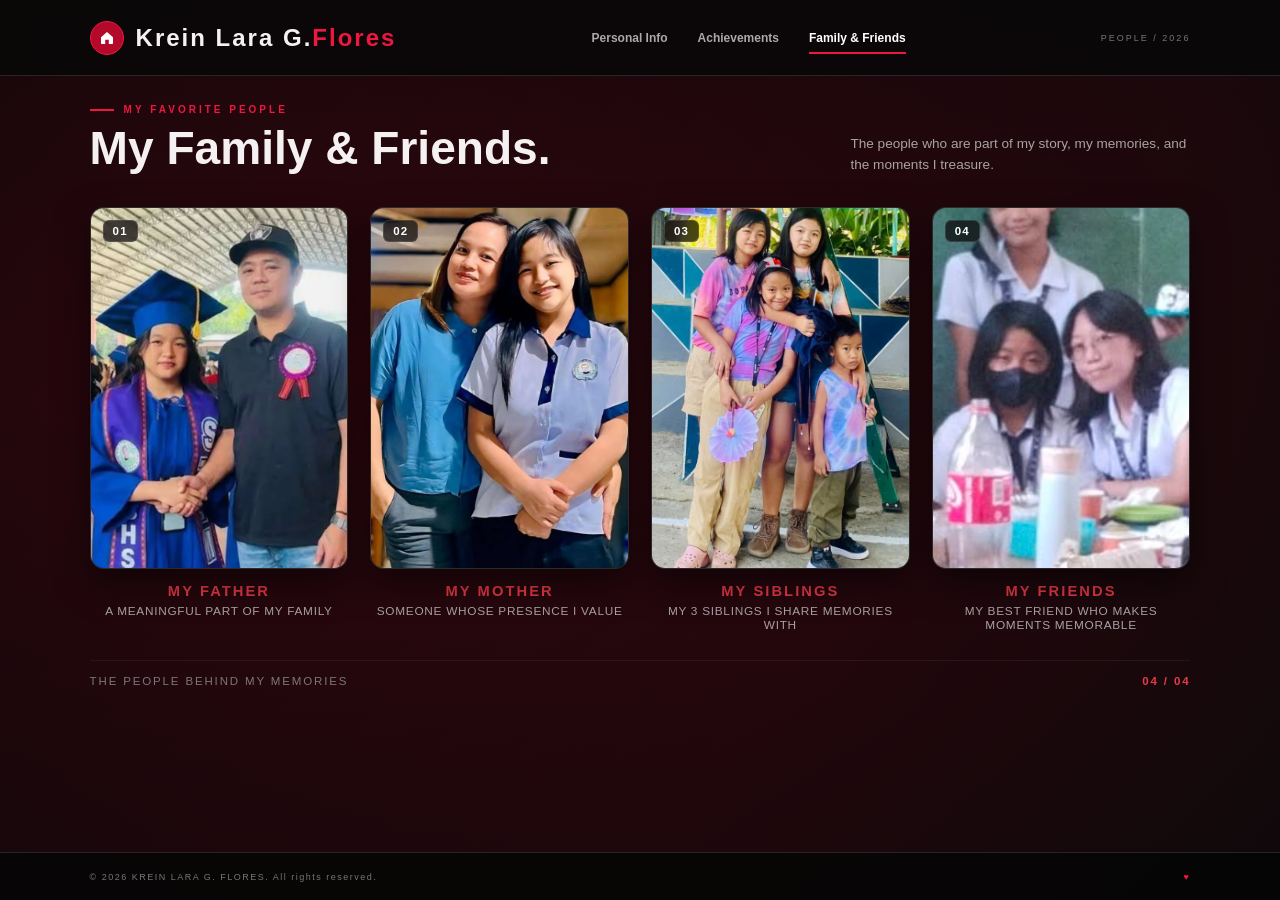
==== family.html @ 71e2ba6a "Add files via upload" ====
<!DOCTYPE html>
<html lang="en">

<head>
    <meta charset="UTF-8">
    <meta name="viewport" content="width=device-width, initial-scale=1.0">

    <title>FLORES.IFF | Family & Friends</title>

    <link rel="stylesheet" href="style.css">

    <style>
        /* =====================================
           HEADER: HOME ICON + NAME
        ===================================== */

        .brand-group {
            display: flex;
            align-items: center;
            gap: 12px;
            flex-shrink: 0;
        }

        .home-icon {
            width: 34px;
            height: 34px;
            min-width: 34px;
            display: flex;
            align-items: center;
            justify-content: center;
            background: #b5092b;
            border: 1px solid #ed1740;
            border-radius: 50%;
            text-decoration: none;
            transition: 0.3s ease;
        }

        .home-icon svg {
            width: 16px;
            height: 16px;
            fill: #ffffff;
        }

        .home-icon:hover {
            background: #ed1740;
            transform: translateY(-3px);
            box-shadow: 0 5px 15px rgba(237, 23, 64, 0.35);
        }

        @media (max-width: 700px) {
            .brand-group {
                gap: 9px;
            }

            .home-icon {
                width: 31px;
                height: 31px;
                min-width: 31px;
            }
        }
    </style>
</head>

<body>

    <!-- BACKGROUND -->

    <div class="background-glow"></div>


    <!-- =====================================
         NAVIGATION
    ===================================== -->

    <header class="navbar">

        <div class="brand-group">

            <!-- CIRCULAR HOME BUTTON -->

            <a
                href="index.html"
                class="home-icon"
                aria-label="Home"
                title="Home"
            >
                <svg viewBox="0 0 24 24" aria-hidden="true">
                    <path d="M3 10.8L12 3l9 7.8v9.1a1.1 1.1 0 0 1-1.1 1.1h-5.2v-6.2H9.3V21H4.1A1.1 1.1 0 0 1 3 19.9z"/>
                </svg>
            </a>


            <!-- NAME -->

            <a href="index.html" class="logo">
                Krein Lara G.<span>Flores</span>
            </a>

        </div>


        <!-- NAVIGATION LINKS -->

        <nav>
            <a href="personal.html">Personal Info</a>
            <a href="achievements.html">Achievements</a>
            <a href="family.html" class="active">Family & Friends</a>
        </nav>


        <span class="nav-mark">
            PEOPLE / 2026
        </span>

    </header>


    <!-- =====================================
         FAMILY PAGE
    ===================================== -->

    <main class="page-content family-page">


        <!-- PAGE HEADING -->

        <section class="family-header">

            <div>

                <p class="eyebrow">
                    <span></span> MY FAVORITE PEOPLE
                </p>

                <h1>
                    My Family <span>& Friends.</span>
                </h1>

            </div>

            <p class="family-header-note">
                The people who are part of my story, my memories,
                and the moments I treasure.
            </p>

        </section>


        <!-- =====================================
             4-COLUMN PORTRAIT GRID
        ===================================== -->

        <section class="people-portrait-grid">


            <!-- FATHER -->

            <figure class="person-item">

                <div class="person-frame">

                    <img
                        src="father.png"
                        alt="Father"
                    >

                    <span class="person-num">01</span>

                </div>

                <figcaption class="person-caption">

                    <h3>MY FATHER</h3>

                    <p>
                        A meaningful part of my family
                    </p>

                </figcaption>

            </figure>


            <!-- MOTHER -->

            <figure class="person-item">

                <div class="person-frame">

                    <img
                        src="mother.png"
                        alt="Mother"
                    >

                    <span class="person-num">02</span>

                </div>

                <figcaption class="person-caption">

                    <h3>MY MOTHER</h3>

                    <p>
                        Someone whose presence I value
                    </p>

                </figcaption>

            </figure>


            <!-- SIBLINGS -->

            <figure class="person-item">

                <div class="person-frame">

                    <img
                        src="siblings.png"
                        alt="Siblings"
                    >

                    <span class="person-num">03</span>

                </div>

                <figcaption class="person-caption">

                    <h3>MY SIBLINGS</h3>

                    <p>
                        My 3 siblings I share memories with
                    </p>

                </figcaption>

            </figure>


            <!-- FRIENDS -->

            <figure class="person-item">

                <div class="person-frame">

                    <img
                        src="friend.png"
                        alt="Friends"
                    >

                    <span class="person-num">04</span>

                </div>

                <figcaption class="person-caption">

                    <h3>MY FRIENDS</h3>

                    <p>
                        My best friend who makes moments memorable
                    </p>

                </figcaption>

            </figure>

        </section>


        <!-- BOTTOM BAR -->

        <div class="family-bottom-bar">

            <span>
                THE PEOPLE BEHIND MY MEMORIES
            </span>

            <span class="accent-count">
                04 / 04
            </span>

        </div>

    </main>


    <!-- =====================================
         FOOTER
    ===================================== -->

    <footer class="footer">

        <span>
            © 2026 KREIN LARA G. FLORES. All rights reserved.
        </span>

        <span>
            <b>♥</b>
        </span>

    </footer>


    <!-- JAVASCRIPT -->

    <script src="script.js"></script>

</body>
</html>
---- style.css ----
/* =====================================
   FLORES.IFF — COMPLETE STYLE
===================================== */

:root {
    --black: #080808;
    --panel: #141112;
    --panel-light: #201719;
    --red: #b5092b;
    --bright: #ed1740;
    --muted: #a8a0a2;
    --white: #f5f0f1;
    --line: rgba(255,255,255,.12);
}

* {
    margin: 0;
    padding: 0;
    box-sizing: border-box;
}

html {
    scroll-behavior: smooth;
}

body {
    width: 100%;
    height: 100vh;
    height: 100dvh;
    overflow: hidden;
    background: var(--black);
    color: var(--white);
    font-family: Arial, Helvetica, sans-serif;
    position: relative;
}

/* BACKGROUND */

.background-glow {
    position: fixed;
    inset: 0;
    z-index: -2;
    pointer-events: none;
    background:
        radial-gradient(ellipse at 12% 20%, rgba(145,0,30,.24), transparent 38%),
        radial-gradient(ellipse at 90% 85%, rgba(100,0,15,.24), transparent 42%),
        linear-gradient(125deg, #080808, #16080b, #090909, #20070d);
    background-size: 200% 200%;
    animation: backgroundMove 15s ease-in-out infinite alternate;
}

@keyframes backgroundMove {
    from { background-position: 0% 40%; }
    to { background-position: 100% 60%; }
}

/* NAVIGATION */

.navbar {
    height: 76px;
    width: 100%;
    padding: 0 7%;
    display: flex;
    align-items: center;
    justify-content: space-between;
    border-bottom: 1px solid var(--line);
    background: rgba(8,8,8,.82);
    backdrop-filter: blur(15px);
    position: relative;
    z-index: 10;
}

.logo {
    color: var(--white);
    font-size: 24px;
    font-weight: 900;
    letter-spacing: 2px;
    text-decoration: none;
}

.logo span {
    color: var(--bright);
}

.navbar nav {
    display: flex;
    align-items: center;
    gap: 30px;
}

.navbar nav a {
    text-decoration: none;
    color: #aaa;
    font-size: 12px;
    font-weight: 700;
    transition: .3s;
    position: relative;
}

.navbar nav a::after {
    content: "";
    position: absolute;
    height: 2px;
    width: 0;
    left: 0;
    bottom: -9px;
    background: var(--bright);
    transition: .3s;
}

.navbar nav a:hover,
.navbar nav a.active {
    color: white;
}

.navbar nav a:hover::after,
.navbar nav a.active::after {
    width: 100%;
}

.nav-mark {
    font-size: 9px;
    color: #777;
    letter-spacing: 2px;
}

/* SHARED PAGE LAYOUT */

.page-content {
    height: calc(100dvh - 124px);
    width: 100%;
    padding: 28px 7%;
    position: relative;
    animation: pageEnter .7s ease both;
}

@keyframes pageEnter {
    from {
        opacity: 0;
        transform: translateX(28px);
    }
    to {
        opacity: 1;
        transform: translateX(0);
    }
}

.page-exit .page-content {
    animation: pageExit .35s ease forwards;
}

@keyframes pageExit {
    to {
        opacity: 0;
        transform: translateX(-28px);
    }
}

.eyebrow {
    color: var(--bright);
    font-size: 10px;
    letter-spacing: 3px;
    font-weight: 800;
    display: flex;
    align-items: center;
    gap: 10px;
}

.eyebrow span {
    width: 24px;
    height: 2px;
    background: var(--bright);
    display: inline-block;
}

.page-heading {
    text-align: center;
    margin-bottom: 25px;
}

.page-heading .eyebrow {
    justify-content: center;
}

.page-heading h1 {
    font-size: clamp(34px, 3.4vw, 55px);
    font-weight: 900;
    margin: 12px 0;
    letter-spacing: -2px;
}

.page-heading h1 span {
    color: var(--bright);
}

.heading-note {
    font-size: 13px;
    color: var(--muted);
}

/* HOME PAGE */

.home-layout {
    display: grid;
    grid-template-columns: 1.05fr .95fr;
    align-items: center;
    gap: 40px;
    padding-top: 20px;
    padding-bottom: 20px;
}

.home-copy {
    max-width: 650px;
    position: relative;
    z-index: 2;
}

.home-copy h1 {
    font-size: clamp(48px, 5.2vw, 84px);
    line-height: 1.02;
    letter-spacing: -4px;
    margin: 25px 0 18px;
    font-weight: 900;
}

.home-copy h1 span {
    color: var(--bright);
}

.home-copy h2 {
    font-size: clamp(16px, 1.5vw, 22px);
    color: #d8d0d2;
    font-weight: 500;
    margin-bottom: 22px;
}

.red-dot {
    color: var(--bright);
}

.home-description {
    max-width: 530px;
    color: var(--muted);
    font-size: 14px;
    line-height: 1.9;
}

.home-actions {
    display: flex;
    align-items: center;
    gap: 28px;
    margin-top: 32px;
}

.button {
    padding: 15px 20px;
    font-size: 10px;
    letter-spacing: 1px;
    font-weight: 800;
    text-decoration: none;
    transition: .3s;
}

.button-red {
    color: white;
    background: var(--red);
    border: 1px solid var(--red);
}

.button-red span {
    margin-left: 15px;
}

.button-red:hover {
    background: var(--bright);
    transform: translateY(-4px);
    box-shadow: 0 10px 25px rgba(237,23,64,.2);
}

.text-link {
    color: #ddd;
    text-decoration: none;
    font-size: 10px;
    font-weight: 800;
    letter-spacing: 1px;
    transition: .3s;
}

.text-link span {
    color: var(--bright);
    margin-left: 8px;
}

.text-link:hover {
    color: var(--bright);
}

.home-bottom-note {
    display: flex;
    gap: 25px;
    margin-top: 65px;
    color: #777;
    font-size: 9px;
    letter-spacing: 2px;
}

.home-bottom-note span:first-child {
    color: var(--bright);
}

.home-visual {
    height: 100%;
    min-height: 0;
    position: relative;
    display: flex;
    justify-content: center;
    align-items: center;
}

.portrait-wrap {
    width: min(80%, 450px);
    aspect-ratio: 2 / 3;
    max-height: 100vh; 
    min-height: 350px;
    position: relative;
    z-index: 2;
    animation: portraitFloat 5s ease-in-out infinite;
}

.portrait-wrap img {
    width: 100%;
    height: 100%;
    object-fit: contain; 
    display: block;
}


.portrait-backdrop {
    position: absolute;
    inset: 18px -18px -18px 18px;
    border: 1px solid var(--bright);
    background: rgba(181,9,43,.12);
}

.home-portrait {
    width: 100%;
    height: 100%;
    object-fit: cover;
    display: block;
    position: relative;
    border: 1px solid rgba(255,255,255,.15);
}

.portrait-index {
    position: absolute;
    bottom: 13px;
    left: 13px;
    background: rgba(0,0,0,.75);
    padding: 8px 12px;
    font-size: 9px;
    letter-spacing: 2px;
}

.portrait-label {
    position: absolute;
    color: #999;
    font-size: 9px;
    letter-spacing: 3px;
    z-index: 3;
}

.label-top {
    top: 10%;
    left: 5%;
}

.label-bottom {
    bottom: 8%;
    right: 0;
}

.orbit {
    position: absolute;
    border: 1px solid rgba(237,23,64,.15);
    border-radius: 50%;
    pointer-events: none;
}

.orbit-one {
    width: 440px;
    height: 440px;
}

.orbit-two {
    width: 520px;
    height: 520px;
}

.side-decoration {
    position: absolute;
    right: 2%;
    top: 40%;
    writing-mode: vertical-rl;
    color: rgba(255,255,255,.2);
    font-size: 8px;
    letter-spacing: 4px;
}

@keyframes portraitFloat {
    0%,100% { transform: translateY(0); }
    50% { transform: translateY(-10px); }
}

/* PERSONAL INFORMATION */

.personal-layout {
    display: flex;
    flex-direction: column;
    justify-content: center;
}

.profile-dashboard {
    display: grid;
    grid-template-columns: .75fr 1.5fr;
    gap: 20px;
    width: 100%;
    max-width: 1250px;
    margin: 0 auto;
    min-height: 0;
    flex: 1;
}

.profile-panel {
    background: linear-gradient(150deg, #211114, #111);
    border: 1px solid var(--line);
    border-bottom: 3px solid var(--red);
    padding: 22px;
    display: flex;
    flex-direction: column;
    justify-content: center;
}

.profile-photo {
    width: 100%;
    height: 230px;
    overflow: hidden;
    margin-bottom: 18px;
    border: 1px solid rgba(237,23,64,.55);
}

.profile-photo img {
    width: 100%;
    height: 100%;
    object-fit: cover;
}

.profile-tag,
.panel-number,
.section-kicker {
    font-size: 9px;
    letter-spacing: 2px;
    color: var(--bright);
    font-weight: 800;
}

.profile-panel h2 {
    font-size: 28px;
    margin: 10px 0 5px;
}

.profile-course {
    color: var(--muted);
    font-size: 12px;
}

.profile-divider {
    height: 1px;
    width: 100%;
    background: var(--line);
    margin: 20px 0;
}

.profile-quote {
    color: #c7bfc1;
    font-size: 13px;
    line-height: 1.7;
    font-style: italic;
}

.profile-information {
    display: grid;
    grid-template-columns: 1fr 1fr;
    grid-template-rows: 1fr 1fr;
    gap: 14px;
}

.detail-panel {
    padding: 20px;
    background: rgba(20,17,18,.9);
    border: 1px solid var(--line);
    transition: .3s;
}

.detail-panel:hover {
    border-color: rgba(237,23,64,.6);
    background: #211316;
    transform: translateY(-3px);
}

.detail-panel h2 {
    font-size: 19px;
    margin: 12px 0;
}

.detail-panel p {
    color: var(--muted);
    font-size: 12px;
    line-height: 1.8;
}

.about-panel {
    grid-column: span 2;
}

.tag-list {
    display: flex;
    flex-wrap: wrap;
    gap: 8px;
}

.tag-list span {
    border: 1px solid rgba(237,23,64,.35);
    color: #ddd;
    padding: 8px 10px;
    font-size: 10px;
    background: rgba(181,9,43,.08);
}

.page-counter {
    position: absolute;
    right: 7%;
    bottom: 12px;
    color: var(--bright);
    font-size: 12px;
    letter-spacing: 2px;
}

.page-counter span {
    color: #777;
}

/* EDUCATION AND ACHIEVEMENTS */

.education-layout {
    display: flex;
    flex-direction: column;
    justify-content: center;
}

.education-main {
    display: grid;
    grid-template-columns: 1.15fr .85fr;
    gap: 35px;
    max-width: 1300px;
    width: 100%;
    margin: 5px auto 0;
    flex: 1;
    min-height: 0;
    align-items: center;
}

.timeline-area,
.recognition-area {
    min-width: 0;
}

.timeline-heading h2,
.recognition-area > h2 {
    font-size: 25px;
    margin: 12px 0 25px;
}

.timeline {
    border-left: 1px solid rgba(237,23,64,.6);
    margin-left: 8px;
    padding-left: 27px;
}

.timeline-entry {
    position: relative;
    padding-bottom: 35px;
}

.timeline-entry:last-child {
    padding-bottom: 0;
}

.timeline-marker {
    position: absolute;
    width: 13px;
    height: 13px;
    border-radius: 50%;
    background: var(--bright);
    left: -34px;
    top: 4px;
    box-shadow: 0 0 15px rgba(237,23,64,.5);
}

.timeline-content {
    background: rgba(20,17,18,.88);
    border: 1px solid var(--line);
    padding: 22px;
    transition: .3s;
}

.timeline-content:hover {
    border-color: var(--bright);
    transform: translateX(5px);
}

.timeline-date {
    color: var(--bright);
    font-size: 9px;
    font-weight: 800;
    letter-spacing: 2px;
}

.timeline-content h3 {
    font-size: 20px;
    margin: 10px 0 5px;
}

.timeline-level {
    color: #eee !important;
    font-size: 9px !important;
    letter-spacing: 2px;
    font-weight: 800;
    margin-bottom: 10px;
}

.timeline-content p {
    color: var(--muted);
    font-size: 12px;
    line-height: 1.7;
}

.recognition-area {
    background: linear-gradient(145deg, rgba(50,9,18,.55), rgba(15,15,15,.9));
    border: 1px solid var(--line);
    padding: 25px;
}

.recognition-area > h2 {
    margin-bottom: 18px;
}

.award-display {
    background: rgba(0,0,0,.25);
    border: 1px solid var(--line);
    padding: 12px;
}

.award-photo {
    height: 210px;
    position: relative;
    overflow: hidden;
}

.award-photo img {
    width: 100%;
    height: 100%;
    object-fit: cover;
    transition: .4s;
}

.award-display:hover .award-photo img {
    transform: scale(1.04);
}

.photo-corner {
    position: absolute;
    bottom: 10px;
    left: 10px;
    background: rgba(0,0,0,.8);
    padding: 7px 10px;
    font-size: 9px;
    letter-spacing: 1px;
}

.award-info {
    padding: 17px 5px 7px;
}

.award-type {
    color: var(--bright);
    font-size: 9px;
    letter-spacing: 2px;
    font-weight: 800;
}

.award-info h3 {
    font-size: 24px;
    margin: 8px 0;
}

.award-info p {
    color: var(--muted);
    font-size: 12px;
    line-height: 1.7;
}

/* FAMILY GALLERY */

.family-layout {
    display: flex;
    flex-direction: column;
    justify-content: center;
}

.family-intro {
    display: flex;
    justify-content: space-between;
    align-items: end;
    gap: 30px;
    margin-bottom: 28px;
}

.family-intro h1 {
    font-size: clamp(38px, 4vw, 60px);
    line-height: 1.02;
    letter-spacing: -2px;
    margin-top: 13px;
}

.family-intro h1 span {
    color: var(--bright);
}

.family-intro-note {
    color: var(--muted);
    font-size: 12px;
    line-height: 1.8;
    max-width: 330px;
    padding-bottom: 5px;
}

.family-gallery {
    display: grid;
    grid-template-columns: repeat(4, minmax(0,1fr));
    gap: 17px;
}

.gallery-card {
    min-width: 0;
    background: rgba(20,17,18,.9);
    border: 1px solid var(--line);
    padding: 10px;
    transition: .3s;
}

.gallery-card:hover {
    border-color: var(--bright);
    transform: translateY(-6px);
    background: #211316;
}

.gallery-image {
    height: clamp(160px, 23vh, 220px);
    position: relative;
    overflow: hidden;
    background: #1b1718;
}

.gallery-image img {
    display: block;
    width: 100%;
    height: 100%;
    object-fit: cover;
    transition: transform .5s;
}

.gallery-card:hover .gallery-image img {
    transform: scale(1.06);
}

.gallery-number {
    position: absolute;
    top: 10px;
    left: 10px;
    background: rgba(0,0,0,.8);
    color: white;
    font-size: 10px;
    padding: 7px 9px;
    letter-spacing: 1px;
}

.gallery-caption {
    display: flex;
    justify-content: space-between;
    align-items: center;
    padding: 16px 5px 8px;
}

.gallery-category {
    color: var(--bright);
    font-size: 8px;
    font-weight: 800;
    letter-spacing: 2px;
}

.gallery-caption h2 {
    font-size: 19px;
    margin-top: 5px;
}

.gallery-arrow {
    font-size: 18px;
    color: var(--bright);
    transition: .3s;
}

.gallery-card:hover .gallery-arrow {
    transform: translate(3px,-3px);
}

.gallery-description {
    color: var(--muted);
    font-size: 11px;
    line-height: 1.6;
    padding: 0 5px 10px;
}

.family-bottom-note {
    display: flex;
    justify-content: space-between;
    margin-top: 23px;
    color: #777;
    font-size: 9px;
    letter-spacing: 2px;
}

.family-bottom-note span:last-child {
    color: var(--bright);
}

/* FOOTER */

.footer {
    height: 48px;
    width: 100%;
    display: flex;
    justify-content: space-between;
    align-items: center;
    padding: 0 7%;
    border-top: 1px solid var(--line);
    background: rgba(5,5,5,.85);
    color: #777;
    font-size: 9px;
    letter-spacing: 1.5px;
}

.footer b {
    color: var(--bright);
    margin-left: 6px;
}

/* INTRO SCREEN */

.intro-screen {
    position: fixed;
    inset: 0;
    z-index: 1000;
    display: flex;
    justify-content: center;
    align-items: center;
    background:
        radial-gradient(circle at center, rgba(150,0,30,.35), transparent 45%),
        linear-gradient(135deg, #080808, #26060e, #080808);
    transition: opacity .8s, visibility .8s;
}

.intro-screen.hide {
    opacity: 0;
    visibility: hidden;
    pointer-events: none;
}

.intro-content {
    text-align: center;
    animation: introAppear .9s ease both;
}

.intro-bunny {
    width: 100px;
    height: 100px;
    object-fit: contain;
    animation: bunnyFloat 2s ease-in-out infinite;
}

.intro-brand {
    color: var(--bright);
    font-size: 12px;
    font-weight: 900;
    letter-spacing: 5px;
    margin-top: 15px;
}

.intro-content h1 {
    font-size: clamp(20px, 3vw, 34px);
    letter-spacing: 5px;
    margin-top: 12px;
}

.intro-line {
    display: block;
    width: 55px;
    height: 2px;
    background: var(--bright);
    margin: 23px auto 0;
    animation: lineExpand 1s ease-in-out infinite alternate;
}

@keyframes introAppear {
    from { opacity: 0; transform: scale(.8); }
    to { opacity: 1; transform: scale(1); }
}

@keyframes bunnyFloat {
    0%,100% { transform: translateY(0); }
    50% { transform: translateY(-10px); }
}

@keyframes lineExpand {
    from { width: 35px; }
    to { width: 100px; }
}

/* SMALL DESKTOP HEIGHTS */

@media (min-width: 761px) and (max-height: 780px) {
    .navbar {
        height: 65px;
    }

    .footer {
        height: 42px;
    }

    .page-content {
        height: calc(100dvh - 107px);
        padding-top: 15px;
        padding-bottom: 15px;
    }

    .home-copy h1 {
        font-size: clamp(42px, 4.5vw, 65px);
    }

    .portrait-wrap {
        height: 65%;
        min-height: 270px;
    }

    .profile-photo {
        height: 180px;
    }

    .detail-panel {
        padding: 14px;
    }

    .timeline-entry {
        padding-bottom: 17px;
    }

    .timeline-content {
        padding: 15px;
    }

    .award-photo {
        height: 160px;
    }

    .gallery-image {
        height: 19vh;
    }
}

/* TABLET */

@media (max-width: 1050px) and (min-width: 761px) {
    .navbar {
        padding: 0 4%;
    }

    .nav-mark {
        display: none;
    }

    .navbar nav {
        gap: 17px;
    }

    .page-content {
        padding-left: 4%;
        padding-right: 4%;
    }

    .home-layout {
        gap: 15px;
    }

    .home-copy h1 {
        font-size: 55px;
    }

    .orbit-two {
        width: 400px;
        height: 400px;
    }

    .profile-dashboard {
        grid-template-columns: .8fr 1.2fr;
    }

    .family-gallery {
        gap: 10px;
    }

    .gallery-image {
        height: 170px;
    }
}

/* MOBILE AND SMALL SCREENS */

@media (max-width: 760px) {
    body {
        height: auto;
        min-height: 100dvh;
        overflow-x: hidden;
        overflow-y: auto;
    }

    .navbar {
        height: auto;
        min-height: 75px;
        padding: 17px 5%;
        flex-wrap: wrap;
        gap: 17px;
    }

    .navbar nav {
        width: 100%;
        flex-wrap: wrap;
        justify-content: center;
        gap: 15px;
    }

    .navbar nav a {
        font-size: 10px;
    }

    .nav-mark {
        display: none;
    }

    .page-content {
        height: auto;
        min-height: calc(100dvh - 123px);
        padding: 35px 6%;
    }

    .home-layout {
        display: flex;
        flex-direction: column;
        text-align: center;
        gap: 45px;
    }

    .home-copy .eyebrow {
        justify-content: center;
    }

    .home-copy h1 {
        font-size: 48px;
    }

    .home-copy h2 {
        font-size: 17px;
    }

    .home-description {
        font-size: 13px;
    }

    .home-actions {
        justify-content: center;
        flex-wrap: wrap;
    }

    .home-bottom-note,
    .side-decoration,
    .orbit,
    .portrait-label {
        display: none;
    }

    .home-visual {
        width: 100%;
        min-height: 390px;
    }

    .portrait-wrap {
        width: min(75%, 330px);
        height: 370px;
    }

    .personal-layout,
    .education-layout,
    .family-layout {
        display: flex;
        flex-direction: column;
    }

    .profile-dashboard {
        grid-template-columns: 1fr;
    }

    .profile-panel {
        max-width: 420px;
        width: 100%;
        margin: 0 auto;
    }

    .profile-photo {
        height: 280px;
    }

    .profile-information {
        grid-template-columns: 1fr;
        grid-template-rows: auto;
    }

    .about-panel {
        grid-column: auto;
    }

    .education-main {
        grid-template-columns: 1fr;
        gap: 25px;
    }

    .family-intro {
        flex-direction: column;
        align-items: flex-start;
    }

    .family-intro-note {
        max-width: 500px;
    }

    .family-gallery {
        grid-template-columns: repeat(2, minmax(0,1fr));
    }

    .gallery-image {
        height: 190px;
    }

    .page-counter {
        display: none;
    }

    .footer {
        padding: 0 5%;
        gap: 12px;
        font-size: 8px;
    }
}

/* VERY SMALL SCREENS */

@media (max-width: 480px) {
    .logo {
        font-size: 21px;
    }

    .navbar nav {
        gap: 11px;
    }

    .navbar nav a {
        font-size: 9px;
    }

    .home-copy h1 {
        font-size: 39px;
        letter-spacing: -2px;
    }

    .home-actions {
        flex-direction: column;
    }

    .family-gallery {
        grid-template-columns: 1fr;
    }

    .gallery-image {
        height: 230px;
    }

    .page-heading h1 {
        font-size: 34px;
    }

    .family-intro h1 {
        font-size: 42px;
    }

    .footer {
        flex-direction: column;
        justify-content: center;
        height: 60px;
    }
}

/* ACCESSIBILITY */

@media (prefers-reduced-motion: reduce) {
    *,
    *::before,
    *::after {
        animation-duration: .01ms !important;
        animation-iteration-count: 1 !important;
        transition-duration: .01ms !important;
    }
}


/* =====================================
   UPDATED PERSONAL INFORMATION
===================================== */

.personal-layout {
    display: grid;
    grid-template-rows: auto auto 1fr auto;
    gap: 12px;
    padding-top: 17px;
    padding-bottom: 17px;
    overflow: hidden;
}

.personal-layout .page-heading {
    margin-bottom: 0;
}

.personal-layout .page-heading h1 {
    font-size: clamp(30px, 2.8vw, 43px);
    margin: 6px 0;
}

.motto-panel {
    text-align: center;
    padding: 12px 20px;
    background: linear-gradient(100deg, #21090f, #130d0f, #21090f);
    border: 1px solid rgba(237,23,64,.35);
}

.motto-panel h2 {
    font-size: 17px;
    font-weight: 500;
    font-style: italic;
    margin-top: 5px;
}

.personal-information-grid {
    display: grid;
    grid-template-columns: 1fr 1fr;
    gap: 14px;
    min-height: 0;
}

.personal-info-panel {
    min-width: 0;
    background: rgba(20,17,18,.94);
    border: 1px solid var(--line);
    border-top: 2px solid var(--red);
    padding: 15px 18px;
}

.personal-info-panel h2 {
    font-size: 17px;
    margin: 7px 0 12px;
}

.information-list {
    display: grid;
    grid-template-columns: 1fr 1fr;
    column-gap: 16px;
    row-gap: 9px;
}

.information-item {
    display: flex;
    flex-direction: column;
    gap: 4px;
    min-width: 0;
    border-bottom: 1px solid rgba(255,255,255,.07);
    padding-bottom: 6px;
}

.information-item span {
    color: var(--bright);
    font-size: 8px;
    letter-spacing: 1.5px;
    font-weight: 800;
}

.information-item strong {
    color: #e6dfe1;
    font-size: 11px;
    font-weight: 500;
    overflow-wrap: anywhere;
}

.personal-extra-grid {
    display: grid;
    grid-template-columns: repeat(4, 1fr);
    gap: 12px;
}

.personal-extra-panel {
    background: rgba(20,17,18,.94);
    border: 1px solid var(--line);
    padding: 12px;
    min-width: 0;
}

.personal-extra-panel h2 {
    font-size: 14px;
    margin: 6px 0 9px;
}

.personal-extra-panel .tag-list {
    gap: 5px;
}

.personal-extra-panel .tag-list span {
    font-size: 9px;
    padding: 6px 7px;
}

.personal-layout .page-counter {
    display: none;
}

/* =====================================
   UPDATED EDUCATION & ACHIEVEMENTS
===================================== */

.achievement-page {
    display: flex;
    flex-direction: column;
    justify-content: flex-start;
    gap: 12px;
    padding-top: 17px;
    padding-bottom: 17px;
    overflow: hidden;
}

.achievement-page .page-heading {
    margin-bottom: 0;
}

.achievement-page .page-heading h1 {
    font-size: clamp(30px, 2.8vw, 43px);
    margin: 6px 0;
}

.school-section {
    width: 100%;
    background: rgba(20,17,18,.88);
    border: 1px solid var(--line);
    padding: 12px 16px;
}

.school-section-heading {
    display: flex;
    justify-content: space-between;
    align-items: center;
    gap: 15px;
    margin-bottom: 10px;
}

.school-section-heading h2 {
    font-size: 18px;
    margin-top: 5px;
}

.image-count {
    color: var(--bright);
    font-size: 9px;
    font-weight: 800;
    letter-spacing: 2px;
}

.school-image-grid {
    display: grid;
    gap: 14px;
}

.junior-grid {
    grid-template-columns: repeat(2, minmax(0, 1fr));
}

.senior-grid {
    grid-template-columns: minmax(0, 1fr);
}

.school-image-card {
    min-width: 0;
    display: grid;
    grid-template-columns: 155px 1fr;
    align-items: center;
    gap: 13px;
    background: rgba(0,0,0,.25);
    border: 1px solid rgba(255,255,255,.08);
    padding: 8px;
    transition: .3s;
}

.school-image-card:hover {
    border-color: var(--bright);
    transform: translateY(-3px);
}

.school-photo {
    height: 105px;
    position: relative;
    overflow: hidden;
    background: #211719;
}

.school-photo img {
    width: 100%;
    height: 100%;
    object-fit: cover;
    display: block;
    transition: .4s;
}

.school-image-card:hover .school-photo img {
    transform: scale(1.05);
}

.photo-number {
    position: absolute;
    bottom: 6px;
    left: 6px;
    background: rgba(0,0,0,.8);
    padding: 5px 8px;
    font-size: 9px;
    color: white;
}

.school-image-card figcaption span {
    color: var(--bright);
    font-size: 8px;
    letter-spacing: 1.5px;
    font-weight: 800;
}

.school-image-card figcaption h3 {
    font-size: 13px;
    margin-top: 7px;
    color: #eee;
    overflow-wrap: anywhere;
}

.recognition-section {
    width: 100%;
    background: rgba(20,17,18,.88);
    border: 1px solid var(--line);
    padding: 12px 16px;
}

.recognition-section .school-section-heading {
    margin-bottom: 8px;
}

.recognition-card {
    display: grid;
    grid-template-columns: 150px 1fr;
    gap: 15px;
    align-items: center;
    background: rgba(0,0,0,.25);
    padding: 8px;
}

.recognition-image {
    height: 95px;
    overflow: hidden;
}

.recognition-image img {
    width: 100%;
    height: 100%;
    object-fit: cover;
}

.recognition-text h3 {
    font-size: 18px;
    margin: 5px 0;
}

.recognition-text p {
    color: var(--muted);
    font-size: 11px;
    line-height: 1.5;
}

/* =====================================
   FAMILY & FRIENDS — FOUR COLUMN GRID
===================================== */

.family-layout {
    display: flex;
    flex-direction: column;
    justify-content: center;
}

.family-gallery {
    display: grid;
    grid-template-columns: repeat(4, minmax(0, 1fr));
    gap: 18px;
    width: 100%;
}

.gallery-card {
    min-width: 0;
    display: flex;
    flex-direction: column;
    background: rgba(20,17,18,.94);
    border: 1px solid var(--line);
    padding: 10px;
    transition: .3s;
}

.gallery-image {
    width: 100%;
    height: clamp(150px, 24vh, 220px);
    overflow: hidden;
    position: relative;
}

.gallery-image img {
    width: 100%;
    height: 100%;
    object-fit: cover;
}

.gallery-caption {
    display: block;
    padding: 13px 5px 5px;
}

.gallery-caption h2 {
    font-size: 18px;
    margin: 5px 0;
}

.gallery-caption p {
    color: var(--muted);
    font-size: 11px;
    line-height: 1.5;
}

.family-bottom-note {
    margin-top: 18px;
}

/* =====================================
   RESPONSIVE ADJUSTMENTS
===================================== */

@media (min-width: 761px) and (max-height: 780px) {
    .personal-layout,
    .achievement-page {
        padding-top: 10px;
        padding-bottom: 10px;
        gap: 8px;
    }

    .personal-info-panel {
        padding: 10px 14px;
    }

    .information-list {
        row-gap: 6px;
    }

    .personal-extra-panel {
        padding: 8px;
    }

    .school-section,
    .recognition-section {
        padding: 8px 12px;
    }

    .school-photo {
        height: 85px;
    }

    .recognition-image {
        height: 75px;
    }

    .gallery-image {
        height: 18vh;
    }
}

@media (max-width: 760px) {
    .personal-layout,
    .achievement-page {
        display: flex;
        height: auto;
        min-height: 0;
        overflow: visible;
        gap: 14px;
    }

    .personal-information-grid {
        grid-template-columns: 1fr;
    }

    .personal-extra-grid {
        grid-template-columns: repeat(2, 1fr);
    }

    .information-list {
        grid-template-columns: 1fr 1fr;
    }

    .junior-grid {
        grid-template-columns: 1fr;
    }

    .school-image-card {
        grid-template-columns: 125px 1fr;
    }

    .recognition-card {
        grid-template-columns: 120px 1fr;
    }

    .family-gallery {
        grid-template-columns: repeat(2, minmax(0, 1fr));
    }

    .gallery-image {
        height: 190px;
    }
}

@media (max-width: 480px) {
    .personal-extra-grid {
        grid-template-columns: 1fr;
    }

    .information-list {
        grid-template-columns: 1fr;
    }

    .school-image-card {
        grid-template-columns: 1fr;
    }

    .school-photo {
        height: 190px;
    }

    .recognition-card {
        grid-template-columns: 1fr;
    }

    .recognition-image {
        height: 180px;
    }

    .family-gallery {
        grid-template-columns: 1fr;
    }

    .gallery-image {
        height: 230px;
    }
}

/* Two-Column Milestone Layout */
.milestones-two-col {
    display: grid;
    grid-template-columns: repeat(2, minmax(0, 1fr));
    gap: 28px;
    margin-top: 32px;
}

.milestone-column,
.milestone-column-stack {
    display: flex;
    flex-direction: column;
    gap: 18px;
}

.column-label {
    font-size: 0.78rem;
    font-weight: 700;
    letter-spacing: 0.14em;
    color: #e63946; /* Crimson accent */
    text-transform: uppercase;
    margin-bottom: -4px;
}

/* Horizontal Card Matching Reference */
.milestone-card {
    display: flex;
    align-items: center;
    gap: 20px;
    padding: 18px;
    background: rgba(255, 255, 255, 0.025);
    border: 1px solid rgba(255, 255, 255, 0.08);
    border-radius: 14px;
    cursor: pointer;
    transition: transform 0.25s ease, border-color 0.25s ease, background 0.25s ease;
}

.milestone-card:hover {
    transform: translateY(-3px);
    border-color: rgba(230, 57, 70, 0.55);
    background: rgba(230, 57, 70, 0.06);
}

/* Fixed Thumbnail Container */
.milestone-thumb {
    width: 135px;
    height: 95px;
    flex-shrink: 0;
    border-radius: 8px;
    overflow: hidden;
    background: #141012;
    border: 1px solid rgba(255, 255, 255, 0.1);
}

.milestone-thumb img {
    width: 100%;
    height: 100%;
    object-fit: cover;
    display: block;
}

/* Text Details */
.milestone-info h3 {
    font-size: 1.05rem;
    font-weight: 700;
    color: #ffffff;
    margin: 0 0 6px;
}

.milestone-info p {
    font-size: 0.88rem;
    color: #a8a2a6;
    margin: 0;
    line-height: 1.45;
}

.interact-hint {
    text-align: center;
    font-size: 0.8rem;
    color: #7d757a;
    margin-top: 32px;
}

/* Enlarge Proof Modal */
.proof-modal {
    position: fixed;
    inset: 0;
    background: rgba(0, 0, 0, 0.85);
    backdrop-filter: blur(6px);
    display: none;
    align-items: center;
    justify-content: center;
    padding: 24px;
    z-index: 999;
}

.proof-modal.open {
    display: flex;
}

.proof-modal img {
    max-width: min(90vw, 850px);
    max-height: 85vh;
    border-radius: 12px;
    border: 1px solid rgba(255, 255, 255, 0.15);
    box-shadow: 0 20px 50px rgba(0, 0, 0, 0.7);
}

.proof-close {
    position: absolute;
    top: 20px;
    right: 28px;
    background: none;
    border: none;
    color: #fff;
    font-size: 2.2rem;
    cursor: pointer;
}

/* Responsive Stack on Mobile */
@media (max-width: 820px) {
    .milestones-two-col {
        grid-template-columns: 1fr;
    }
    .milestone-thumb {
        width: 110px;
        height: 80px;
    }
}

/* =========================================
   HOME HERO: COMPACT TEXT + LARGE PORTRAIT
   ========================================= */

/* 1. Balance columns: slightly tighter text column, wider visual column */
.home-layout {
    display: grid;
    grid-template-columns: 0.88fr 1.12fr;
    align-items: center;
    gap: 36px;
}

/* 2. Make the left text slightly smaller & sharper */
.home-copy .eyebrow {
    font-size: 0.72rem;
    letter-spacing: 0.18em;
    margin-bottom: 14px;
}

.home-copy h1 {
    font-size: clamp(2.35rem, 3.8vw, 3.35rem);
    line-height: 1.06;
    margin-bottom: 12px;
}

.home-copy h2 {
    font-size: clamp(1rem, 1.35vw, 1.2rem);
    font-weight: 500;
    margin-bottom: 14px;
}

.home-description {
    font-size: 0.9rem;
    line-height: 1.65;
    max-width: 410px;
    margin-bottom: 24px;
}

.home-actions .button {
    padding: 12px 22px;
    font-size: 0.78rem;
}

.home-actions .text-link {
    font-size: 0.78rem;
}

/* 3. Enlarge the right visual & portrait container */
.home-visual {
    display: flex;
    justify-content: center;
    align-items: center;
    position: relative;
}

.portrait-wrap {
    width: min(95%, 520px);
    aspect-ratio: 2 / 3;
    height: auto;
    max-height: 76vh;
    min-height: 460px;
    position: relative;
    z-index: 2;
    animation: portraitFloat 5s ease-in-out infinite;
}

/* 4. Style the portrait image & soften the white box edge */
.home-portrait {
    width: 100%;
    height: 100%;
    object-fit: cover;
    object-position: top center;
    display: block;
    position: relative;
    z-index: 2;
    border-radius: 10px;
    border: 1px solid rgba(230, 57, 70, 0.35);
    box-shadow: 0 24px 60px rgba(0, 0, 0, 0.75);
}

/* Keep the KL — 01 tag above the image */
.portrait-index {
    z-index: 3;
}

/* 5. Responsive adjustments for smaller screens */
@media (max-width: 960px) {
    .home-layout {
        grid-template-columns: 1fr;
        gap: 48px;
        text-align: center;
    }

    .home-description {
        margin-inline: auto;
    }

    .home-actions,
    .home-bottom-note {
        justify-content: center;
    }

    .portrait-wrap {
        width: min(88%, 400px);
        min-height: 380px;
    }
}

/* =========================================
   FAMILY & FRIENDS: 4-COLUMN PORTRAIT GRID
   ========================================= */

.family-header {
    display: flex;
    justify-content: space-between;
    align-items: flex-end;
    gap: 24px;
    margin-bottom: 32px;
}

.family-header h1 {
    font-size: clamp(2.1rem, 3.6vw, 3.1rem);
    margin: 6px 0 0;
}

.family-header-note {
    max-width: 340px;
    font-size: 0.85rem;
    line-height: 1.55;
    color: #a8a2a6;
    margin: 0;
}

/* 4-Column Grid */
.people-portrait-grid {
    display: grid;
    grid-template-columns: repeat(4, minmax(0, 1fr));
    gap: 22px;
}

.person-item {
    margin: 0;
    display: flex;
    flex-direction: column;
    transition: transform 0.3s ease;
}

.person-item:hover {
    transform: translateY(-6px);
}

/* Tall Portrait Frame (Matches Reference) */
.person-frame {
    position: relative;
    width: 100%;
    aspect-ratio: 3 / 4.2;
    border-radius: 14px;
    overflow: hidden;
    background: #161113;
    border: 1px solid rgba(255, 255, 255, 0.1);
    box-shadow: 0 14px 35px rgba(0, 0, 0, 0.55);
    transition: border-color 0.3s ease, box-shadow 0.3s ease;
}

.person-item:hover .person-frame {
    border-color: #e63946;
    box-shadow: 0 18px 42px rgba(230, 57, 70, 0.22);
}

.person-frame img {
    width: 100%;
    height: 100%;
    object-fit: cover;
    display: block;
    transition: transform 0.45s ease;
}

.person-item:hover .person-frame img {
    transform: scale(1.04);
}

/* Subtle Number Badge */
.person-num {
    position: absolute;
    top: 12px;
    left: 12px;
    font-size: 0.72rem;
    font-weight: 700;
    letter-spacing: 0.1em;
    color: #fff;
    background: rgba(12, 9, 11, 0.72);
    backdrop-filter: blur(4px);
    padding: 4px 9px;
    border-radius: 6px;
    border: 1px solid rgba(255, 255, 255, 0.12);
}

/* Centered Label Below Photo */
.person-caption {
    text-align: center;
    padding-top: 14px;
}

.person-caption h3 {
    font-size: 0.92rem;
    font-weight: 700;
    letter-spacing: 0.14em;
    color: #e63946; /* Crimson accent matching reference's gold title */
    margin: 0 0 5px;
    text-transform: uppercase;
}

.person-caption p {
    font-size: 0.74rem;
    letter-spacing: 0.06em;
    color: #a8a2a6;
    margin: 0;
    text-transform: uppercase;
}

/* Bottom Meta Row */
.family-bottom-bar {
    display: flex;
    justify-content: space-between;
    align-items: center;
    margin-top: 28px;
    padding-top: 14px;
    border-top: 1px solid rgba(255, 255, 255, 0.06);
    font-size: 0.72rem;
    letter-spacing: 0.16em;
    color: #7d757a;
}

.family-bottom-bar .accent-count {
    color: #e63946;
    font-weight: 700;
}

/* Responsive Breakpoints */
@media (max-width: 1024px) {
    .people-portrait-grid {
        grid-template-columns: repeat(2, minmax(0, 1fr));
    }
    .family-header {
        flex-direction: column;
        align-items: flex-start;
    }
}

@media (max-width: 560px) {
    .people-portrait-grid {
        grid-template-columns: 1fr;
    }
}

/* =====================================
   CLICKABLE IMAGE VIEWER
===================================== */

.proof-trigger {
    cursor: pointer;
}

.proof-trigger img {
    cursor: zoom-in;
}

.proof-modal {
    position: fixed;
    inset: 0;
    z-index: 9999;
    display: none;
    justify-content: center;
    align-items: center;
    padding: 25px;
    background: rgba(0, 0, 0, 0.92);
    backdrop-filter: blur(10px);
}

.proof-modal.open {
    display: flex;
}

.proof-modal img {
    display: block;
    max-width: 90vw;
    max-height: 85vh;
    width: auto;
    height: auto;
    object-fit: contain;
    border: 1px solid rgba(237, 23, 64, 0.6);
    border-radius: 10px;
    box-shadow: 0 0 35px rgba(237, 23, 64, 0.2);
}

.proof-close {
    position: absolute;
    top: 20px;
    right: 30px;
    color: white;
    background: transparent;
    border: none;
    font-size: 40px;
    cursor: pointer;
    z-index: 10000;
}

.proof-close:hover {
    color: var(--bright);
}
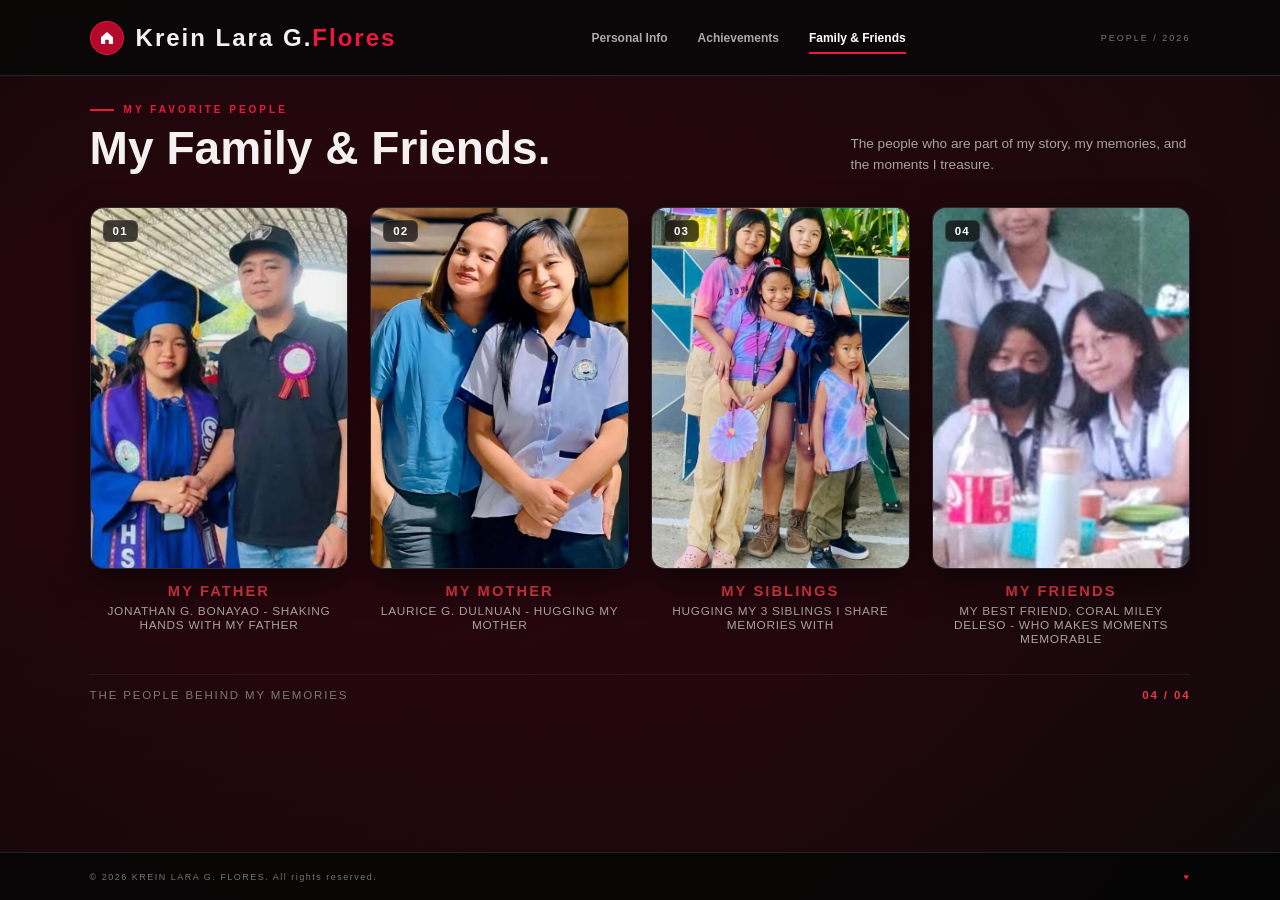
==== commit 4ddd9e50: "family.html" ====
--- a/family.html
+++ b/family.html
@@ -174,7 +174,7 @@
                     <h3>MY FATHER</h3>
 
                     <p>
-                        A meaningful part of my family
+                       Jonathan G. Bonayao - Shaking hands with my father
                     </p>
 
                 </figcaption>
@@ -202,7 +202,7 @@
                     <h3>MY MOTHER</h3>
 
                     <p>
-                        Someone whose presence I value
+                        Laurice G. Dulnuan - Hugging my mother
                     </p>
 
                 </figcaption>
@@ -230,7 +230,7 @@
                     <h3>MY SIBLINGS</h3>
 
                     <p>
-                        My 3 siblings I share memories with
+                        hugging my 3 siblings I share memories with
                     </p>
 
                 </figcaption>
@@ -258,7 +258,7 @@
                     <h3>MY FRIENDS</h3>
 
                     <p>
-                        My best friend who makes moments memorable
+                        My best friend, Coral Miley Deleso - who makes moments memorable
                     </p>
 
                 </figcaption>
